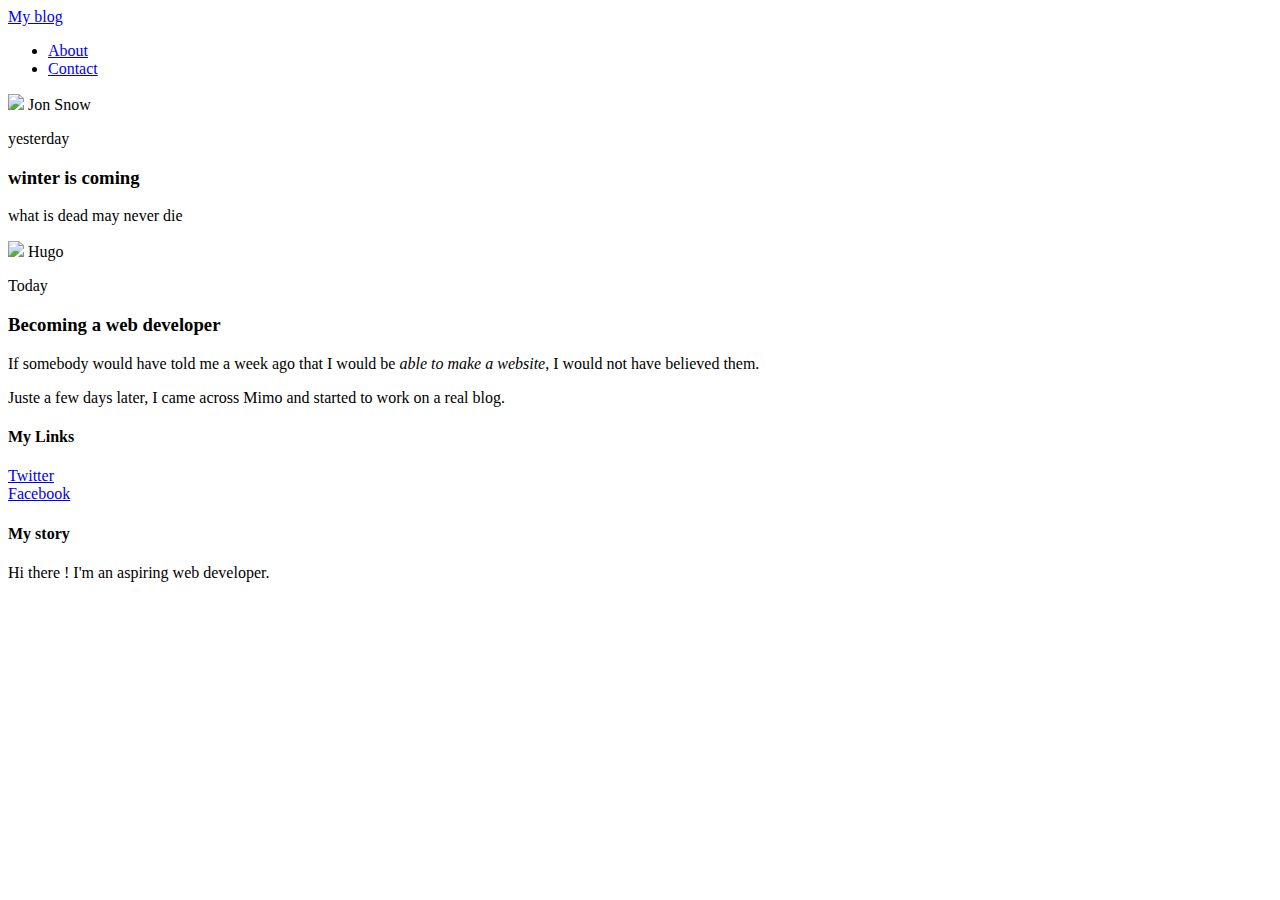
==== index.html @ 7364600f "Add files via upload" ====
<!DOCTYPE html>
<html>
<head>
  <title>My blog</title>
  <link rel="stylesheet" type="text/css" href="styles.css">
</head>
<body>
  <div id="header">
  <div class="container">
    <a id="header-title"
    href="index.html">My blog</a>
    <ul id="header-nav">
      <li><a href="about.html">About</a>
      </li>
      <li><a href="mailto:manuilambert@gmail.com">Contact</a>
      </li>
    </ul>
  </div>
</div>
  <div id="content">
    <div class="container">
    <div class="post">
    <div class="post-author">
  <img src="jon.jpg">
  <span>Jon Snow</span>
    </div>
    <p class="post-date">yesterday</p>
    <h3 class="post-title">winter is coming</h3>
    <div class="post-content">
      <p>what is dead may never die</p>
    </div>
  </div>
  </div>
  <div class="container">
  <div class="post">
  <div class="post-author">
<img src="IMG_0504.jpg">
<span>Hugo</span>
  </div>
  <p class="post-date">Today</p>
  <h3 class="post-title">Becoming a web developer</h3>
  <div class="post-content">
    <p>If somebody would have told me a week ago that I would be <em>able
       to make a website</em>, I would not have believed them.</p>
    <p>Juste a few days later, I came across Mimo and started to work
       on a real blog.</p>
  </div>
</div>
</div>
</div>
  <div id="footer">
  <div class="container">
  <div class="column">
  <h4>My Links</h4>
<p>
<a href="twitter.com/me">Twitter</a>
<br>
<a href="https://facebook.com/hugo.lambert">Facebook</a>
</p>
</div>
  <div class="column">
  <h4> My story</h4>
<p> Hi there ! I'm an aspiring web developer.</p>
</div>
</div>
</div>
</body>
</html>
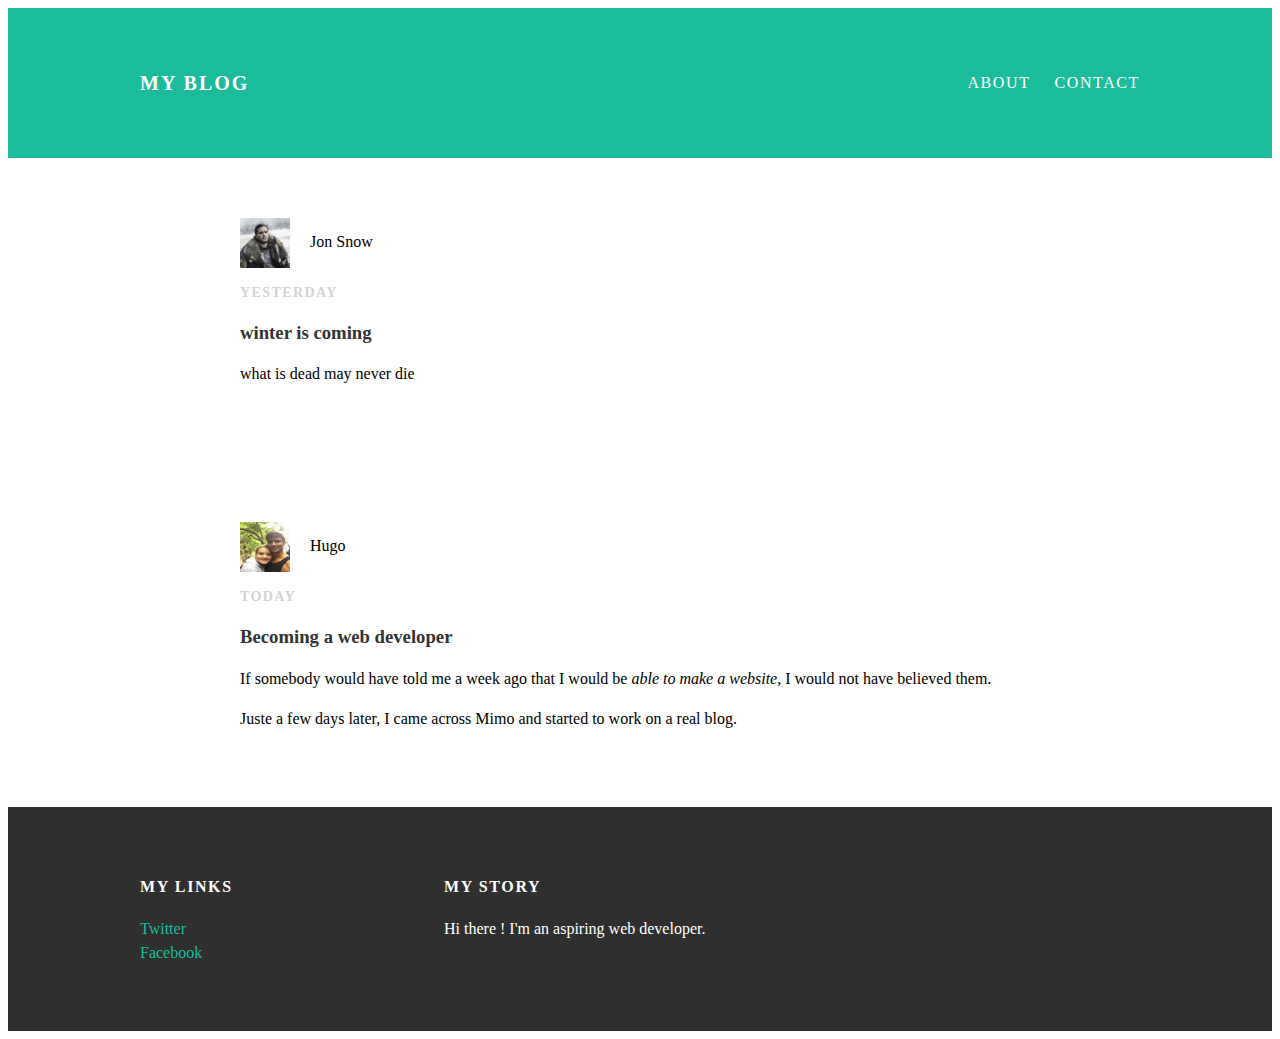
==== commit e32bb7c8: "Update index.html" ====
--- a/index.html
+++ b/index.html
@@ -17,6 +17,7 @@
     </ul>
   </div>
 </div>
+  <div id="content">
   <div id="content">
     <div class="container">
     <div class="post">
--- a/styles.css
+++ b/styles.css
@@ -0,0 +1,24 @@
+@@import url(http://fonts.googleapis.com/css?family=Montserrat:400,700);
+body {color:#555;
+margin: 0;font-family: 'Montserrat',sans-serif;}
+#header {background-color: #1abc9c; height: 150px; line-height: 150px;}
+#header-title {display: block; float: left; font-size: 20px; font-weight: bold;
+}
+#header-nav { display: block; float: right; margin-top: 0;}
+#header-nav li {display: inline; padding-left: 20px}
+.container {max-width: 1000px; margin: 0 auto;}
+#header a {color: white;text-decoration: none; text-transform: uppercase;letter-spacing: 0.1em;}
+#header a:hover{color: #222;}
+#footer {background-color: #2f2f2f; padding: 50px 0;}
+.column { min-width: 300px; display: inline-block; vertical-align: top;}
+#footer h4 {color : white; text-transform: uppercase;letter-spacing: 0.1em;}
+#footer p {color : white}
+a { color: #1abc9c; text-decoration: none;}
+a:hover { color: #F6A623}
+.post, .about {max-width: 800px; margin: 0 auto; padding: 60px 0}
+.post-author img {width: 50px; height: 50px; vertical-align: middle;}
+.post-author span {margin-left: 16px;}
+.post-date { color: #D2D2D2; font-size: 14px; font-weight: bold;text-transform: uppercase;letter-spacing: 0.1em;}
+h1, h2, h3, h4 { color: #333;}
+p { line-height: 1.5;}
+.about {text-align: center;}
